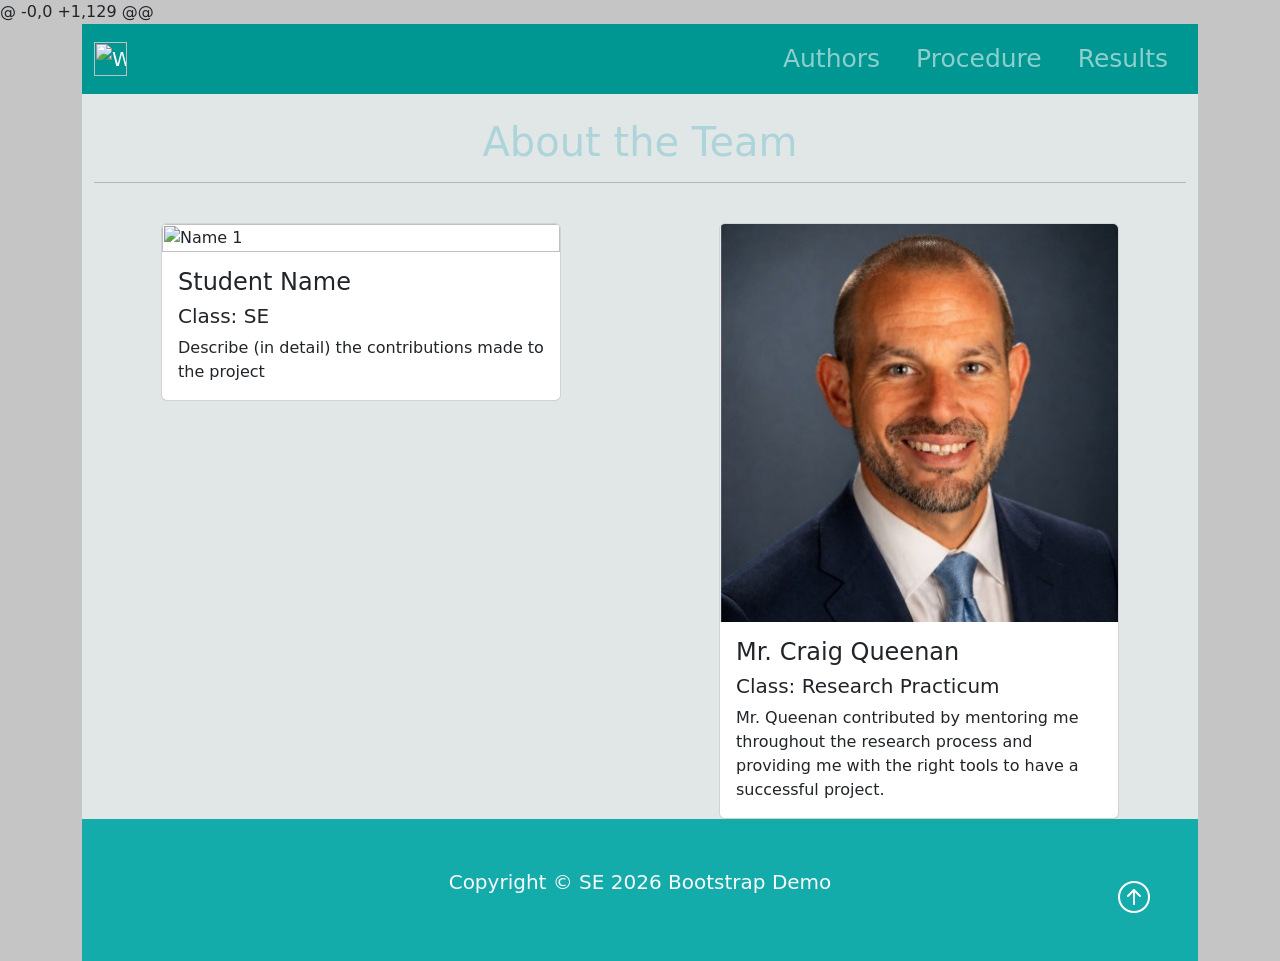
==== authors.html @ 1402d766 "v1" ====
@ -0,0 +1,129 @@
<!DOCTYPE html>
<html lang="en">

<head>
    <meta charset="UTF-8">
    <meta name="viewport" content="width=device-width, initial-scale=1.0">
    <title>Activity 2.1.5 Class Demo</title>
    <link href="https://cdn.jsdelivr.net/npm/bootstrap@5.3.8/dist/css/bootstrap.min.css" rel="stylesheet"
        integrity="sha384-sRIl4kxILFvY47J16cr9ZwB07vP4J8+LH7qKQnuqkuIAvNWLzeN8tE5YBujZqJLB" crossorigin="anonymous">

    <link rel="stylesheet" href="https://cdn.jsdelivr.net/npm/bootstrap-icons@1.13.1/font/bootstrap-icons.min.css">
    <link rel="stylesheet" href="styles.css">

    <script src="https://cdn.jsdelivr.net/npm/bootstrap@5.3.8/dist/js/bootstrap.bundle.min.js"
        integrity="sha384-FKyoEForCGlyvwx9Hj09JcYn3nv7wiPVlz7YYwJrWVcXK/BmnVDxM+D2scQbITxI"
        crossorigin="anonymous"></script>
</head>


<body class="body">
    <div class="container-lg min-vh-100">
        <header>
            <!-- Navbar -->
            <nav class="navbar navbar-expand-lg nav-background-color" data-bs-theme="dark">
                <div class="container">
                    <a href="index.html" class="navbar-brand"> <!-- Website Brand -->
                        <img src="img/droplet.png" alt="Water Logo" class="d-inline-block align-text-top w-50">

                    </a>

                    <!-- Hamburger Menu Button-->
                    <button class="navbar-toggler" type="button" data-bs-toggle="collapse" data-bs-target="#navmenu">
                        <span class="navbar-toggler-icon">

                        </span>
                    </button>

                    <!-- Collapble navbar menu with custom hover underline CSS animation-->
                    <div class="collapse navbar-collapse" id="navmenu"> <!-- Links to hamburger -->
                        <ul class="navbar-nav ms-auto"> <!-- ms auto provides auto margin spacing -->
                            <li class="nav-item">
                                <a href="authors.html"
                                    class="nav-link hover-underline-animation nav-menu-item">Authors</a>
                            </li>
                            <li class="nav-item">
                                <a href="procedure.html"
                                    class="nav-link hover-underline-animation nav-menu-item">Procedure</a>
                            </li>
                            <li class="nav-item">
                                <a href="results.html"
                                    class="nav-link hover-underline-animation nav-menu-item">Results</a>
                            </li>
                        </ul>
                    </div>
                </div>
            </nav>
        </header>

        <!-- About the Team -->
        <section class="authors">
            <div class="container">
                <br> <!-- Line Break-->
                <h1 class="text-center about-team">About the Team</h1>
                <hr><br> <!-- horizontal line and line break-->

                <!--Cards organized in a 2x2 table format-->
                <div class="row row-cols-2 rows-cols-md-2 g-4">
                    <div class="col">
                        <div class="card about">
                            <img src="img/woman1.jpg" alt="Name 1" class="card-img-top">
                            <div class="card-body">
                                <h4 class="card-title">Student Name</h4>
                                <h5>Class: SE</h5>
                                <p class="card-text">Describe (in detail) the contributions made to the project</p>
                            </div>
                        </div>
                    </div>
                    <div class="col">
                        <div class="card about">
                            <img src="img/Queenan.jpg" alt="Craig Queenan" class="card-img-top">
                            <div class="card-body">
                                <h4 class="card-title">Mr. Craig Queenan</h4>
                                <h5>Class: Research Practicum</h5>
                                <p class="card-text">Mr. Queenan contributed by mentoring me throughout the research process and providing me with the right tools to have a successful project.</p>
                            </div>
                        </div>
                    </div>
                </div>
            </div>

        </section>


        <!--Footer-->
        <footer class="p-5 footer text-light text-center position-relative">
            <div class="container">
                <p class="lead">Copyright &copy; SE 2026 Bootstrap Demo</p>
                <a href="#" class="position-absolute bottom-0 end-0 p-5">
                    <i class="bi bi-arrow-up-circle h2 icon-white"></i>
                </a>
            </div>
        </footer>
    </div>
</body>

</html>
---- styles.css ----
/* ----------------- Class CSS ----------------- */

.about{
    width:400px;
    margin: auto;
}

.about-team{
    color:rgb(173, 213, 217)
}

.authors{
    background-color: #e1e6e7;
}

.body{
    background-color: rgb(197, 197, 197);
}

.chartjs-sample{
    background-color: #a0ced2;
}

.footer{                
    background-color: #14abab;
}

.icon-white{            /* Arrow icon at bottom of page */
    color: #FFFFFF;
}

.nav-background-color{   /* navbar background color */
    background-color: #009691;
}

.nav-menu-item{               /* navbar link text properties */
    font-size:25px;
    margin-left: 10px;
    margin-right: 10px;
}

.overview{
    background-color: #dbe3e7;
}

.overview-left-padding{
    padding-left: 20px;
}

.overview-right-padding{  
    padding-right: 20px;
}

.procedure{
    background-color: #dbe3e7;
    padding: 1px;
}

.showcase{
    background-color: #8fa3ab; /*#0096c7*/
}

/* ----------------- ID CSS ----------------- */

/* -----------------Underline Animation CSS -----------------*/
#chart-wrapper{
    margin: auto;
    padding: 10px; 
    min-height: 400px;
    background-color: whitesmoke !important;
    justify-content: center;
    align-items: center;  
}



.hover-underline-animation {
    display: inline-block;
    position: relative;
    /*color: #0087ca;*/
  }
  
.hover-underline-animation:after {
    content: '';
    position: absolute;
    width: 100%;
    transform: scaleX(0);
    height: 2px;
    bottom: 0;
    left: 0;
    background-color: #eae6e6;
    /*transform-origin: bottom right;*/
    transition: transform 0.35s ease-out;
}
  
.hover-underline-animation:hover:after {
    transform: scaleX(1);
    /*transform-origin: bottom left;*/
}
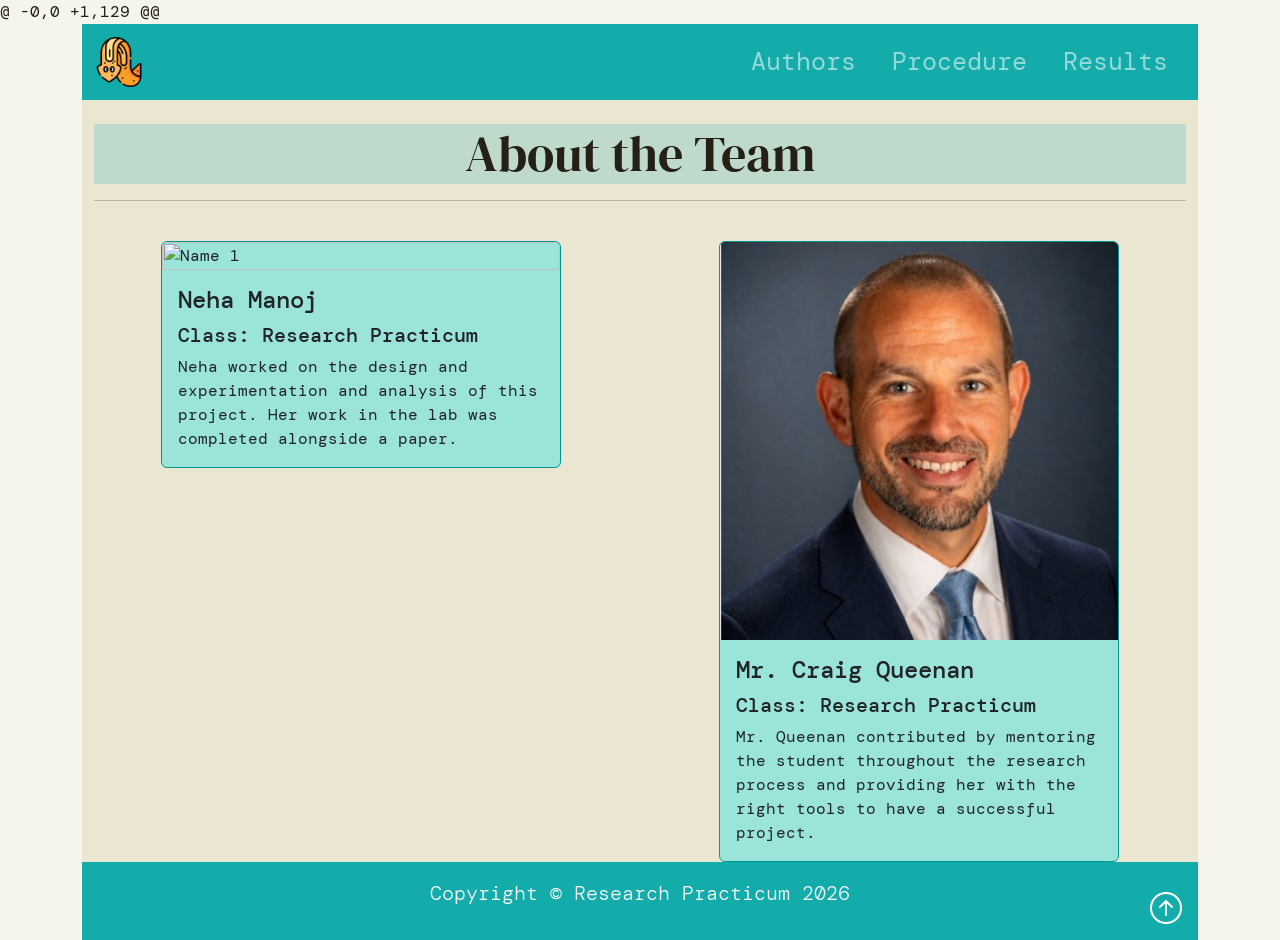
==== commit 320694c9: "Aesthetics & Content" ====
--- a/authors.html
+++ b/authors.html
@@ -15,6 +15,11 @@
     <script src="https://cdn.jsdelivr.net/npm/bootstrap@5.3.8/dist/js/bootstrap.bundle.min.js"
         integrity="sha384-FKyoEForCGlyvwx9Hj09JcYn3nv7wiPVlz7YYwJrWVcXK/BmnVDxM+D2scQbITxI"
         crossorigin="anonymous"></script>
+    
+         <!-- Google Fonts -->
+    <link rel="preconnect" href="https://fonts.googleapis.com">
+    <link rel="preconnect" href="https://fonts.gstatic.com" crossorigin>
+    <link href="https://fonts.googleapis.com/css2?family=DM+Mono:ital,wght@0,300;0,400;0,500;1,300;1,400;1,500&family=DM+Serif+Display:ital@0;1&display=swap" rel="stylesheet">
 </head>
 
 
@@ -25,7 +30,7 @@
             <nav class="navbar navbar-expand-lg nav-background-color" data-bs-theme="dark">
                 <div class="container">
                     <a href="index.html" class="navbar-brand"> <!-- Website Brand -->
-                        <img src="img/droplet.png" alt="Water Logo" class="d-inline-block align-text-top w-50">
+                        <img src="img/planaria_logo.png" alt="Planaria Logo" class="d-inline-block align-text-top" height="50">
 
                     </a>
 
@@ -70,9 +75,9 @@
                         <div class="card about">
                             <img src="img/woman1.jpg" alt="Name 1" class="card-img-top">
                             <div class="card-body">
-                                <h4 class="card-title">Student Name</h4>
-                                <h5>Class: SE</h5>
-                                <p class="card-text">Describe (in detail) the contributions made to the project</p>
+                                <h4 class="card-title">Neha Manoj</h4>
+                                <h5>Class: Research Practicum</h5>
+                                <p class="card-text">Neha worked on the design and experimentation and analysis of this project. Her work in the lab was completed alongside a paper.</p>
                             </div>
                         </div>
                     </div>
@@ -82,7 +87,7 @@
                             <div class="card-body">
                                 <h4 class="card-title">Mr. Craig Queenan</h4>
                                 <h5>Class: Research Practicum</h5>
-                                <p class="card-text">Mr. Queenan contributed by mentoring me throughout the research process and providing me with the right tools to have a successful project.</p>
+                                <p class="card-text">Mr. Queenan contributed by mentoring the student throughout the research process and providing her with the right tools to have a successful project.</p>
                             </div>
                         </div>
                     </div>
@@ -93,10 +98,10 @@
 
 
         <!--Footer-->
-        <footer class="p-5 footer text-light text-center position-relative">
+        <footer class="p-3 footer text-light text-center position-relative">
             <div class="container">
-                <p class="lead">Copyright &copy; SE 2026 Bootstrap Demo</p>
-                <a href="#" class="position-absolute bottom-0 end-0 p-5">
+                <p class="lead">Copyright &copy; Research Practicum 2026</p>
+                <a href="#" class="position-absolute bottom-0 end-0 p-3">
                     <i class="bi bi-arrow-up-circle h2 icon-white"></i>
                 </a>
             </div>
--- a/styles.css
+++ b/styles.css
@@ -3,26 +3,49 @@
 .about{
     width:400px;
     margin: auto;
+    background-color: #9ae4da;
+    border: 1px solid #009691;
 }
 
 .about-team{
-    color:rgb(173, 213, 217)
+    color:#242018;
+    background-color: #14abab33;
 }
 
 .authors{
-    background-color: #e1e6e7;
+    background-color: #eae6d2;
 }
 
 .body{
-    background-color: rgb(197, 197, 197);
+    background-color: #f5f5eb;
+    font-family: 'DM Mono', monospace;
+    color:#242018;
 }
 
 .chartjs-sample{
-    background-color: #a0ced2;
+    background-color: #07859e;
+}
+
+.dm-serif-display-regular {
+  font-family: "DM Serif Display", serif;
+  font-weight: 400;
+  font-style: normal;
+}
+
+.dm-mono-regular {
+  font-family: "DM Mono", monospace;
+  font-weight: 400;
+  font-style: normal;
 }
 
 .footer{                
     background-color: #14abab;
+}
+
+h1 {
+    font-family: "DM Serif Display", serif;
+    font-size: 50px;
+    color:#454037;
 }
 
 .icon-white{            /* Arrow icon at bottom of page */
@@ -30,7 +53,7 @@
 }
 
 .nav-background-color{   /* navbar background color */
-    background-color: #009691;
+    background-color: #14abab;
 }
 
 .nav-menu-item{               /* navbar link text properties */
@@ -40,7 +63,7 @@
 }
 
 .overview{
-    background-color: #dbe3e7;
+    background-color: #eae6d2;
 }
 
 .overview-left-padding{
@@ -57,7 +80,7 @@
 }
 
 .showcase{
-    background-color: #8fa3ab; /*#0096c7*/
+    background-color: #71bab7; /*#0096c7*/
 }
 
 /* ----------------- ID CSS ----------------- */
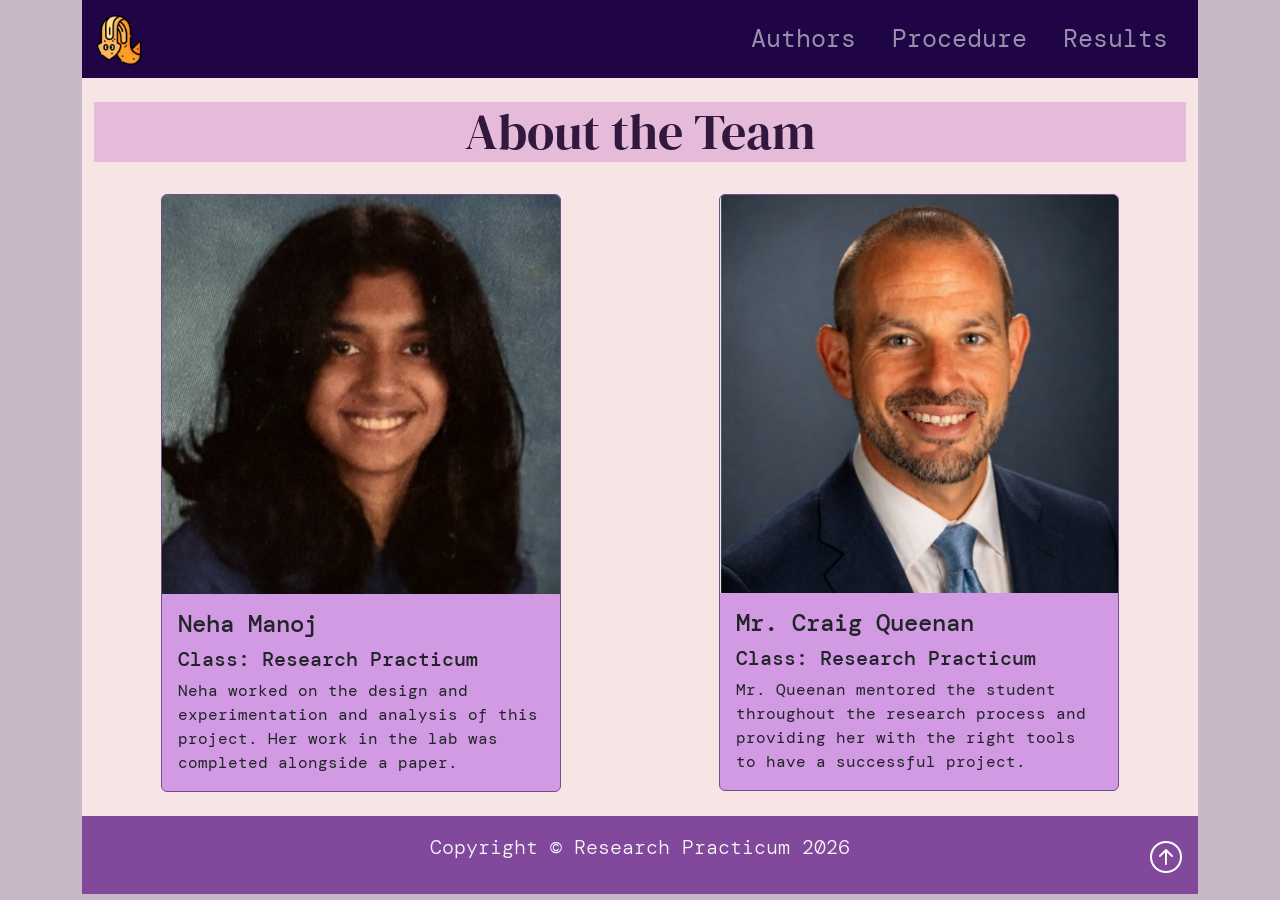
==== commit 413abf54: "syntax" ====
--- a/authors.html
+++ b/authors.html
@@ -1,4 +1,3 @@
-@ -0,0 +1,129 @@
 <!DOCTYPE html>
 <html lang="en">
 
@@ -21,7 +20,6 @@
     <link rel="preconnect" href="https://fonts.gstatic.com" crossorigin>
     <link href="https://fonts.googleapis.com/css2?family=DM+Mono:ital,wght@0,300;0,400;0,500;1,300;1,400;1,500&family=DM+Serif+Display:ital@0;1&display=swap" rel="stylesheet">
 </head>
-
 
 <body class="body">
     <div class="container-lg min-vh-100">
@@ -67,13 +65,12 @@
             <div class="container">
                 <br> <!-- Line Break-->
                 <h1 class="text-center about-team">About the Team</h1>
-                <hr><br> <!-- horizontal line and line break-->
-
+                <br> <!--line break-->
                 <!--Cards organized in a 2x2 table format-->
                 <div class="row row-cols-2 rows-cols-md-2 g-4">
                     <div class="col">
                         <div class="card about">
-                            <img src="img/woman1.jpg" alt="Name 1" class="card-img-top">
+                            <img src="img/IMG_2814.jpeg" alt="Student Image" class="card-img-top">
                             <div class="card-body">
                                 <h4 class="card-title">Neha Manoj</h4>
                                 <h5>Class: Research Practicum</h5>
@@ -82,18 +79,18 @@
                         </div>
                     </div>
                     <div class="col">
-                        <div class="card about">
+                        <div class="card about" padding="3">
                             <img src="img/Queenan.jpg" alt="Craig Queenan" class="card-img-top">
                             <div class="card-body">
                                 <h4 class="card-title">Mr. Craig Queenan</h4>
                                 <h5>Class: Research Practicum</h5>
-                                <p class="card-text">Mr. Queenan contributed by mentoring the student throughout the research process and providing her with the right tools to have a successful project.</p>
+                                <p class="card-text">Mr. Queenan mentored the student throughout the research process and providing her with the right tools to have a successful project.</p>
                             </div>
                         </div>
                     </div>
                 </div>
             </div>
-
+            <br>
         </section>
 
 
@@ -104,7 +101,7 @@
                 <a href="#" class="position-absolute bottom-0 end-0 p-3">
                     <i class="bi bi-arrow-up-circle h2 icon-white"></i>
                 </a>
-            </div>
+            </div   
         </footer>
     </div>
 </body>
--- a/styles.css
+++ b/styles.css
@@ -1,98 +1,139 @@
 /* ----------------- Class CSS ----------------- */
 
-.about{
-    width:400px;
+.about {
+    width: 400px;
     margin: auto;
-    background-color: #9ae4da;
-    border: 1px solid #009691;
+    background-color: #d39ae4;
+    border: 1px solid #744e87;
+    transition: transform .3s ease, box-shadow .3s ease;
+}
+.about:hover {
+    transform: translateY(-8px);
+    box-shadow: 0 18px 5px rgba(68, 3, 98, 0.425);
 }
 
-.about-team{
-    color:#242018;
-    background-color: #14abab33;
+.about-team {
+    color: #31183e;
+    background-color: #9f14ab33;
 }
 
-.authors{
-    background-color: #eae6d2;
+.authors {
+    background-color: #f7e5e5;
 }
 
-.body{
-    background-color: #f5f5eb;
+.body {
+    background-color: #c6b8c6;
     font-family: 'DM Mono', monospace;
-    color:#242018;
+    color: #242018;
 }
 
-.chartjs-sample{
+
+.showcase  {
+	background: linear-gradient(-45deg, #ee52c4, #c53ce7, #5e23d5, #3a3ad4);
+	background-size: 400% 400%;
+	animation: gradient 15s ease infinite;
+}
+
+@keyframes gradient {
+	0% {
+		background-position: 0% 50%;
+	}
+	50% {
+		background-position: 100% 50%;
+	}
+	100% {
+		background-position: 0% 50%;
+	}
+}
+
+.chartjs-sample {
     background-color: #07859e;
 }
 
+
 .dm-serif-display-regular {
-  font-family: "DM Serif Display", serif;
-  font-weight: 400;
-  font-style: normal;
+    font-family: "DM Serif Display", serif;
+    font-weight: 400;
+    font-style: normal;
 }
 
 .dm-mono-regular {
-  font-family: "DM Mono", monospace;
-  font-weight: 400;
-  font-style: normal;
+    font-family: "DM Mono", monospace;
+    font-weight: 400;
+    font-style: normal;
 }
 
-.footer{                
-    background-color: #14abab;
+.footer {
+    background-color: #82489b;
 }
 
 h1 {
     font-family: "DM Serif Display", serif;
     font-size: 50px;
-    color:#454037;
+    color: #31183e;
 }
 
-.icon-white{            /* Arrow icon at bottom of page */
+.icon-white {
+    /* Arrow icon at bottom of page */
     color: #FFFFFF;
 }
 
-.nav-background-color{   /* navbar background color */
-    background-color: #14abab;
+.index {
+    border: 5px solid #5e2b83;
+    border-radius: 10px;
+    transition: box-shadow 0.3s ease-out;
 }
 
-.nav-menu-item{               /* navbar link text properties */
-    font-size:25px;
+.index:hover {
+    transition: ease-in 0.3s;
+    box-shadow: 5px 5px 0px #5e2b83;
+    border-radius: 10px;
+}
+
+.nav-background-color {
+    /* navbar background color */
+    background-color: #1f0545;
+}
+
+.nav-menu-item {
+    /* navbar link text properties */
+    font-size: 25px;
     margin-left: 10px;
     margin-right: 10px;
 }
 
-.overview{
-    background-color: #eae6d2;
+.overview {
+    background-color: #f7e5e5;
 }
 
-.overview-left-padding{
+.overview-left-padding {
     padding-left: 20px;
 }
 
-.overview-right-padding{  
+.overview-right-padding {
     padding-right: 20px;
 }
 
-.procedure{
-    background-color: #dbe3e7;
+.procedure {
+    background-color: #f7e5e5;
     padding: 1px;
 }
 
-.showcase{
-    background-color: #71bab7; /*#0096c7*/
+.showcase {
+    background-color: #b581c9;
+    /*#0096c7*/
 }
 
 /* ----------------- ID CSS ----------------- */
 
 /* -----------------Underline Animation CSS -----------------*/
-#chart-wrapper{
+#chart-wrapper {
     margin: auto;
-    padding: 10px; 
+    padding: 10px;
     min-height: 400px;
     background-color: whitesmoke !important;
     justify-content: center;
-    align-items: center;  
+    align-items: center;
 }
 
 
@@ -101,8 +142,8 @@
     display: inline-block;
     position: relative;
     /*color: #0087ca;*/
-  }
-  
+}
+
 .hover-underline-animation:after {
     content: '';
     position: absolute;
@@ -115,8 +156,8 @@
     /*transform-origin: bottom right;*/
     transition: transform 0.35s ease-out;
 }
-  
+
 .hover-underline-animation:hover:after {
     transform: scaleX(1);
     /*transform-origin: bottom left;*/
-}+}
